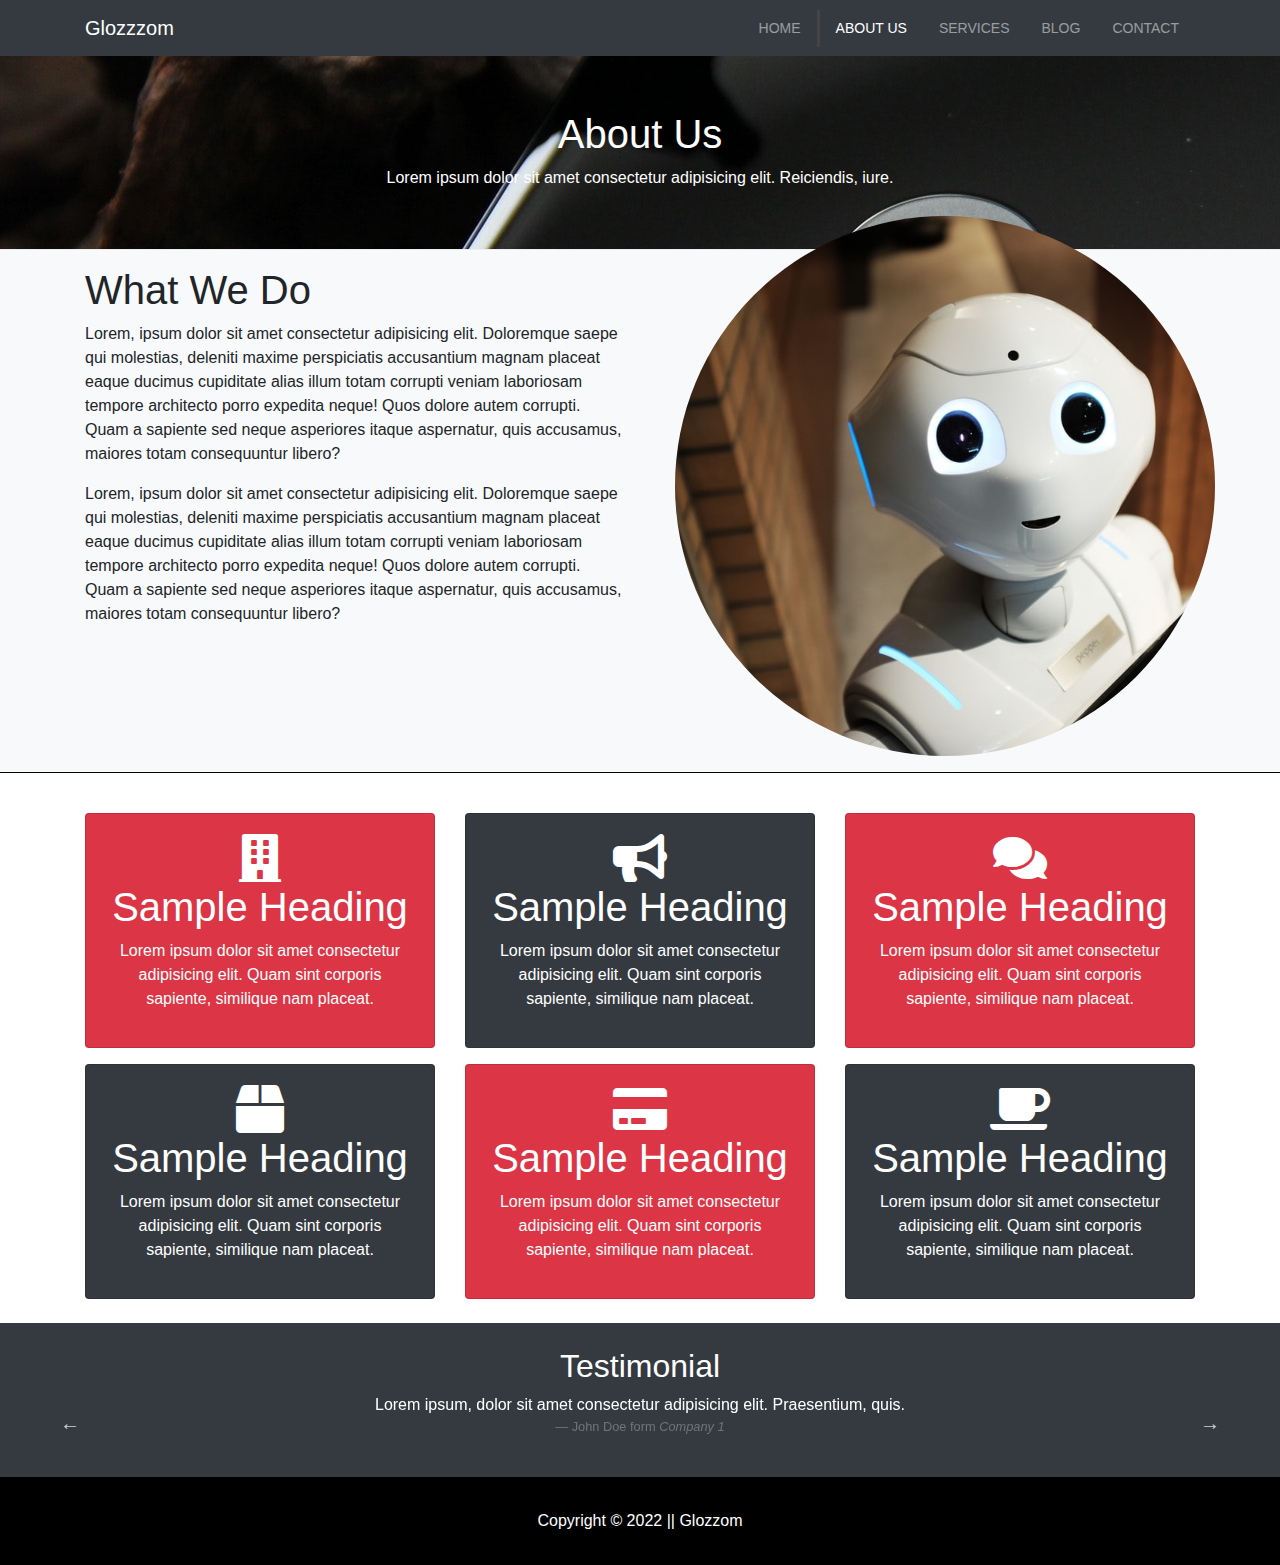
==== about.html @ eeb37623 "first commit" ====
<!DOCTYPE html>
<html lang="en">

<head>
  <meta charset="UTF-8">
  <meta name="viewport" content="width=device-width, initial-scale=1.0">
  <meta http-equiv="X-UA-Compatible" content="ie=edge">
  
<!-- all google fonts start here -->


<!-- all google fonts end here -->

<!-- all css start here -->
  <link rel="stylesheet" href="css/bootstrap.min.css">
  <link rel="stylesheet" href="css/slick.css">
  <link rel="stylesheet" href="css/slick-theme.css">
  <link rel="stylesheet" href="css/all.min.css">
  <link rel="stylesheet" href="css/style.css">
  <!-- all css end here -->
  <title>Glozzom</title>
</head>

<body data-spy="scroll" id="home" data-target="#main-nav">
  <nav class="navbar navbar-expand-sm bg-dark navbar-dark fixed-top" id="main-nav">
    <div class="container">
      <a href="index.html" class="navbar-brand">Glozzzom</a>

    <button class="navbar-toggler" data-toggle="collapse" data-target="#navbarCollapse">
      <i class="fas fa-bars"></i>
    </button>

    <div class="collapse navbar-collapse" id="navbarCollapse">
      <ul class="navbar-nav ml-auto">
        <li class="nav-item">
          <a href="index.html" class="nav-link">Home</a>
        </li>
 
        <li class="nav-item active">
          <a href="about.html" class="nav-link">About Us</a>
        </li>
 
        <li class="nav-item">
          <a href="services.html" class="nav-link">Services</a>
        </li>
 
        <li class="nav-item">
          <a href="blog.html" class="nav-link">Blog</a>
        </li>
        <li class="nav-item">
          <a href="contact.html" class="nav-link">Contact</a>
        </li>
      </ul>
    </div>
    </div>
  </nav>

<!-- nav section end here -->

<!-- page header section start here -->
<section id="page_header" >
    <div class="container">
        <div class="row">
            <div class="col-md-6 m-auto text-center text-white">
                <h1>About Us</h1>
                <p>Lorem ipsum dolor sit amet consectetur adipisicing elit. Reiciendis, iure.</p>
            </div>
        </div>
    </div>
</section>
<!-- page header section start here -->

<!-- about section start here -->
<section id="about" class="py-3 bg-light">
    <div class="container">
        <div class="row">
            <div class="col-md-6">
                <h1>What We Do</h1>
                <p>Lorem, ipsum dolor sit amet consectetur adipisicing elit. Doloremque saepe qui molestias, deleniti maxime perspiciatis accusantium magnam placeat eaque ducimus cupiditate alias illum totam corrupti veniam laboriosam tempore architecto porro expedita neque! Quos dolore autem corrupti. Quam a sapiente sed neque asperiores itaque aspernatur, quis accusamus, maiores totam consequuntur libero?</p>
            
                <p>Lorem, ipsum dolor sit amet consectetur adipisicing elit. Doloremque saepe qui molestias, deleniti maxime perspiciatis accusantium magnam placeat eaque ducimus cupiditate alias illum totam corrupti veniam laboriosam tempore architecto porro expedita neque! Quos dolore autem corrupti. Quam a sapiente sed neque asperiores itaque aspernatur, quis accusamus, maiores totam consequuntur libero?</p>
            </div>
            <div class="col-md-6">
                <img src="img/source.unsplash.jpg" alt="" class="img-fluid d-none d-md-block rounded-circle about_img">
            </div>
        </div>
    </div>
</section>

<!-- about section start here -->

<!-- icon boxes section start here  -->
<section id="icon_boxes" class="py-4">
    <div class="container">
        <div class="row mt-3">
            <div class="col-md-4">
                <div class="card bg-danger text-center text-white mb-resp">
                    <div class="card-body">
                        <i class="fas fa-building fa-3x"></i>
                        <h1>Sample Heading</h1>
                        <p>Lorem ipsum dolor sit amet consectetur adipisicing elit. Quam sint corporis sapiente, similique nam placeat.</p>
                    </div>
                </div>
            </div>
        
            <div class="col-md-4">
                <div class="card bg-dark text-center text-white mb-resp">
                    <div class="card-body">
                        <i class="fas fa-bullhorn fa-3x"></i>
                        <h1>Sample Heading</h1>
                        <p>Lorem ipsum dolor sit amet consectetur adipisicing elit. Quam sint corporis sapiente, similique nam placeat.</p>
                    </div>
                </div>
            </div>
        
            <div class="col-md-4">
                <div class="card bg-danger text-center text-white">
                    <div class="card-body">
                        <i class="fas fa-comments fa-3x"></i>
                        <h1>Sample Heading</h1>
                        <p>Lorem ipsum dolor sit amet consectetur adipisicing elit. Quam sint corporis sapiente, similique nam placeat.</p>
                    </div>
                </div>
            </div>
        </div>
    
        <div class="row mt-3">
            <div class="col-md-4">
                <div class="card bg-dark text-center text-white mb-resp">
                    <div class="card-body">
                        <i class="fas fa-box fa-3x"></i>
                        <h1>Sample Heading</h1>
                        <p>Lorem ipsum dolor sit amet consectetur adipisicing elit. Quam sint corporis sapiente, similique nam placeat.</p>
                    </div>
                </div>
            </div>
        
            <div class="col-md-4">
                <div class="card bg-danger text-center text-white mb-resp">
                    <div class="card-body">
                        <i class="fas fa-credit-card fa-3x"></i>
                        <h1>Sample Heading</h1>
                        <p>Lorem ipsum dolor sit amet consectetur adipisicing elit. Quam sint corporis sapiente, similique nam placeat.</p>
                    </div>
                </div>
            </div>
        
            <div class="col-md-4">
                <div class="card bg-dark text-center text-white">
                    <div class="card-body">
                        <i class="fas fa-coffee fa-3x"></i>
                        <h1>Sample Heading</h1>
                        <p>Lorem ipsum dolor sit amet consectetur adipisicing elit. Quam sint corporis sapiente, similique nam placeat.</p>
                    </div>
                </div>
            </div>
        </div>
    </div>
</section>
<!-- icon boxes section end here  -->


<!-- testimonial slidersection start here  -->
<section id="testimonial" class="p-4 bg-dark text-white">
    <div class="container">
        <h2 class="text-center">Testimonial</h2>
        <div class="row text-center">
            <div class="col">
                <div class="slider">
                    <div>
                        <blockquote class="blockqoute">
                            <p class="mb-0">Lorem ipsum, dolor sit amet consectetur adipisicing elit. Praesentium, quis.</p>
                            <footer class="blockquote-footer">John Doe form
                                <cite>Company 1</cite>
                            </footer>
                        </blockquote>
                    </div>
                
                    <div>
                        <blockquote class="blockqoute">
                            <p class="mb-0">Lorem ipsum, dolor sit amet consectetur adipisicing elit. Praesentium, quis.</p>
                            <footer class="blockquote-footer">John Doe form
                                <cite>Company 1</cite>
                            </footer>
                        </blockquote>
                    </div>
                
                    <div>
                        <blockquote class="blockqoute">
                            <p class="mb-0">Lorem ipsum, dolor sit amet consectetur adipisicing elit. Praesentium, quis.</p>
                            <footer class="blockquote-footer">John Doe form
                                <cite>Company 1</cite>
                            </footer>
                        </blockquote>
                    </div>
                </div>
            </div>
        </div>
    </div>
</section>
<!-- testimonial slider section end here  -->



<!-- icon boxes section start here  -->
<!-- icon boxes section end here  -->

<!-- footer section start here -->

<footer id="main-footer" class="text-center text-white pt-3">
  <div class="container">
    <div class="row">
      <div class="col text-center py-3">
        <p>Copyright &copy; 2022  ||  Glozzom</p>
      </div>
    </div>
  </div>
</footer>
<!-- footer end here -->


  <!-- all js start here -->
  <script src="js/jquery-1.12.4.min.js"></script>
  <script src="js/slick.min.js"></script>
  <script src="js/bootstrap.bundle.min.js"></script>
  <script src="js/custom.js"></script>
  <!-- all js end here -->


  <script>
    $('.slider').slick({
      slidesToShow: 1,
      slidesToScroll: 1,
      autoplay: true,
      autoplaySpeed: 3000,
    });
  </script>
</body>

</html>
---- css/style.css ----
.navbar .nav-link {
  padding-left: 16px !important;
  padding-right: 16px !important;
  font-size: 14px;
  text-transform: uppercase;
}

.navbar .active {
  border-left: 3px solid #444;
}

.carousel-item {
  height: 450px;
}

.carousel-img-1 {
  background: url(../img/image1.jpg);
  background-repeat: no-repeat;
  background-size: cover;
}
.carousel-img-2 {
  background: url(../img/image2.jpg);
  background-repeat: no-repeat;
  background-size: cover;
}

.carousel-img-3 {
  background: url(../img/image3.jpg);
  background-repeat: no-repeat;
  background-size: cover;
}



#home_heading {
  position: relative;
  min-height: 200px;
  background: url(../img/lights.jpg);
  background-repeat: no-repeat;
  background-attachment: fixed;
  text-align: center;
  color: #fff;
}

#home_heading .dark-overlay {
  position: absolute;
  top: 0;
  left: 0;
  width: 100%;
  height: 100%;
  background: rgba(0, 0, 0, 0.7);
}



#video-play {
  position: relative;
  min-height: 200px;
  background: url(../img/media.jpg);
  background-position: 0 -300px;
  background-repeat: no-repeat;
  background-attachment: fixed;
  text-align: center;
  color: #fff;
}

#video-play .dark-overlay {
  position: absolute;
  top: 0;
  left: 0;
  width: 100%;
  height: 100%;
  background: rgba(0, 0, 0, 0.7);
}

#video-play a {
  color: #fff;
}


#main-footer {
  background: #000;
}




/* about css */
#page_header {
  background: url(../img/image1.jpg);
  background-position: 0 -360px;
  height: 250px;
  background-repeat: no-repeat;
  background-attachment: fixed;
  padding-top: 110px;
  border-bottom: 1px solid #eee;
}

#about {
  border-bottom: 1px solid #000;
}
.about_img {
  margin: -50px 0px 0px 20px;
}


/* services css  */

#service_plan .fas {
  
  margin-right: 5px;
}


#faq .card {
  border:#444;
  background: #333;
}

#faq a {
  text-decoration: none;
  color: #fff;
}



/* contact  */
#staff .fab {
  padding: 5px;
  border-radius: 50%;
  background: #fff;
  transition: all 0.4s ease-in-out;

}
#staff .fab:hover {
  border-radius: 50%;
  background: #000;
  color: #fff;
  transform: scale(1.8);
}

/* responsive */

@media (max-width:768px) {
  .mb-resp {
    margin-bottom: 15px;
  }

  #home_heading h1 {
    font-size: 30px;
    padding-top: 30px;
  }

  #newsletter h1 {
    font-size: 25px;
    padding-bottom: 10px;

  }
  #newsletter p {
    font-size: 14px;
    
  }

  #faq h1 {
    font-size: 25px;
  }
  #faq a {
    font-size: 16px;
  }
  #faq .card-body {
    font-size: 12px;
  }
}
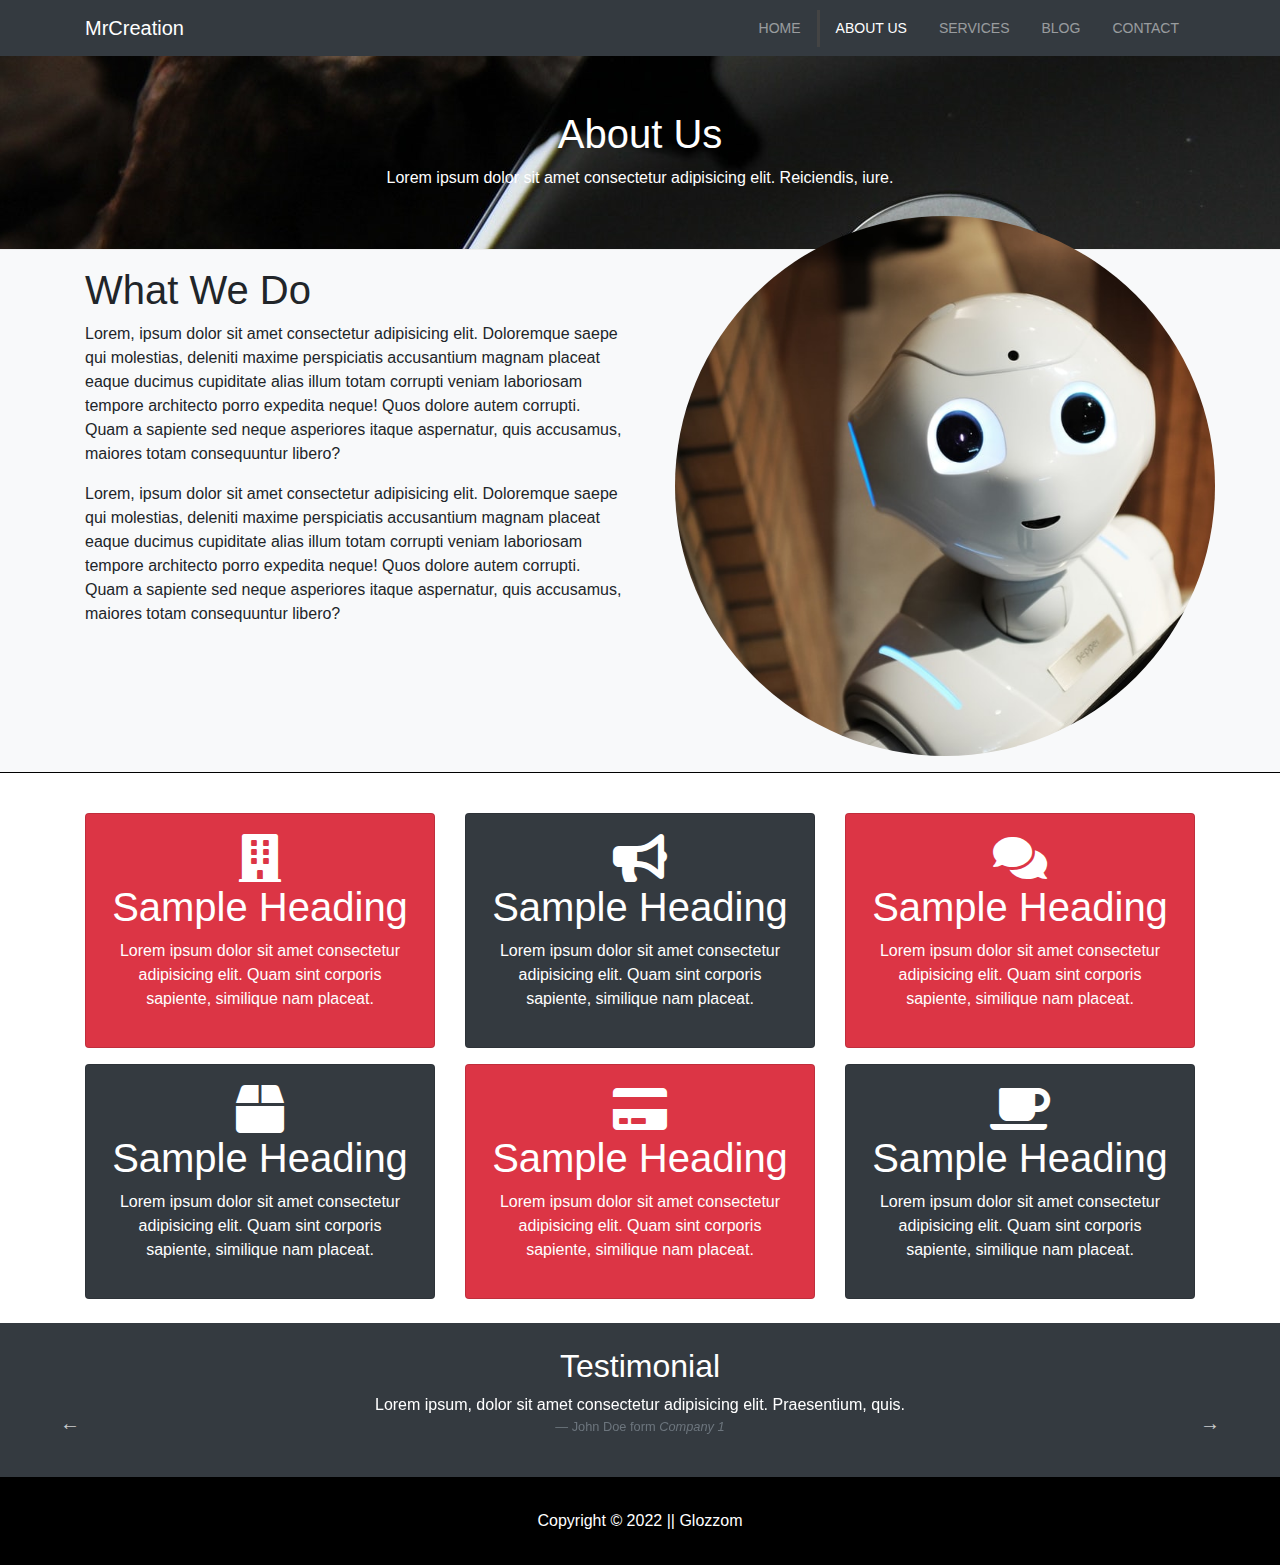
==== commit c00a15e0: "correction" ====
--- a/about.html
+++ b/about.html
@@ -18,13 +18,13 @@
   <link rel="stylesheet" href="css/all.min.css">
   <link rel="stylesheet" href="css/style.css">
   <!-- all css end here -->
-  <title>Glozzom</title>
+  <title>Mr Creation</title>
 </head>
 
 <body data-spy="scroll" id="home" data-target="#main-nav">
   <nav class="navbar navbar-expand-sm bg-dark navbar-dark fixed-top" id="main-nav">
     <div class="container">
-      <a href="index.html" class="navbar-brand">Glozzzom</a>
+      <a href="index.html" class="navbar-brand">MrCreation</a>
 
     <button class="navbar-toggler" data-toggle="collapse" data-target="#navbarCollapse">
       <i class="fas fa-bars"></i>
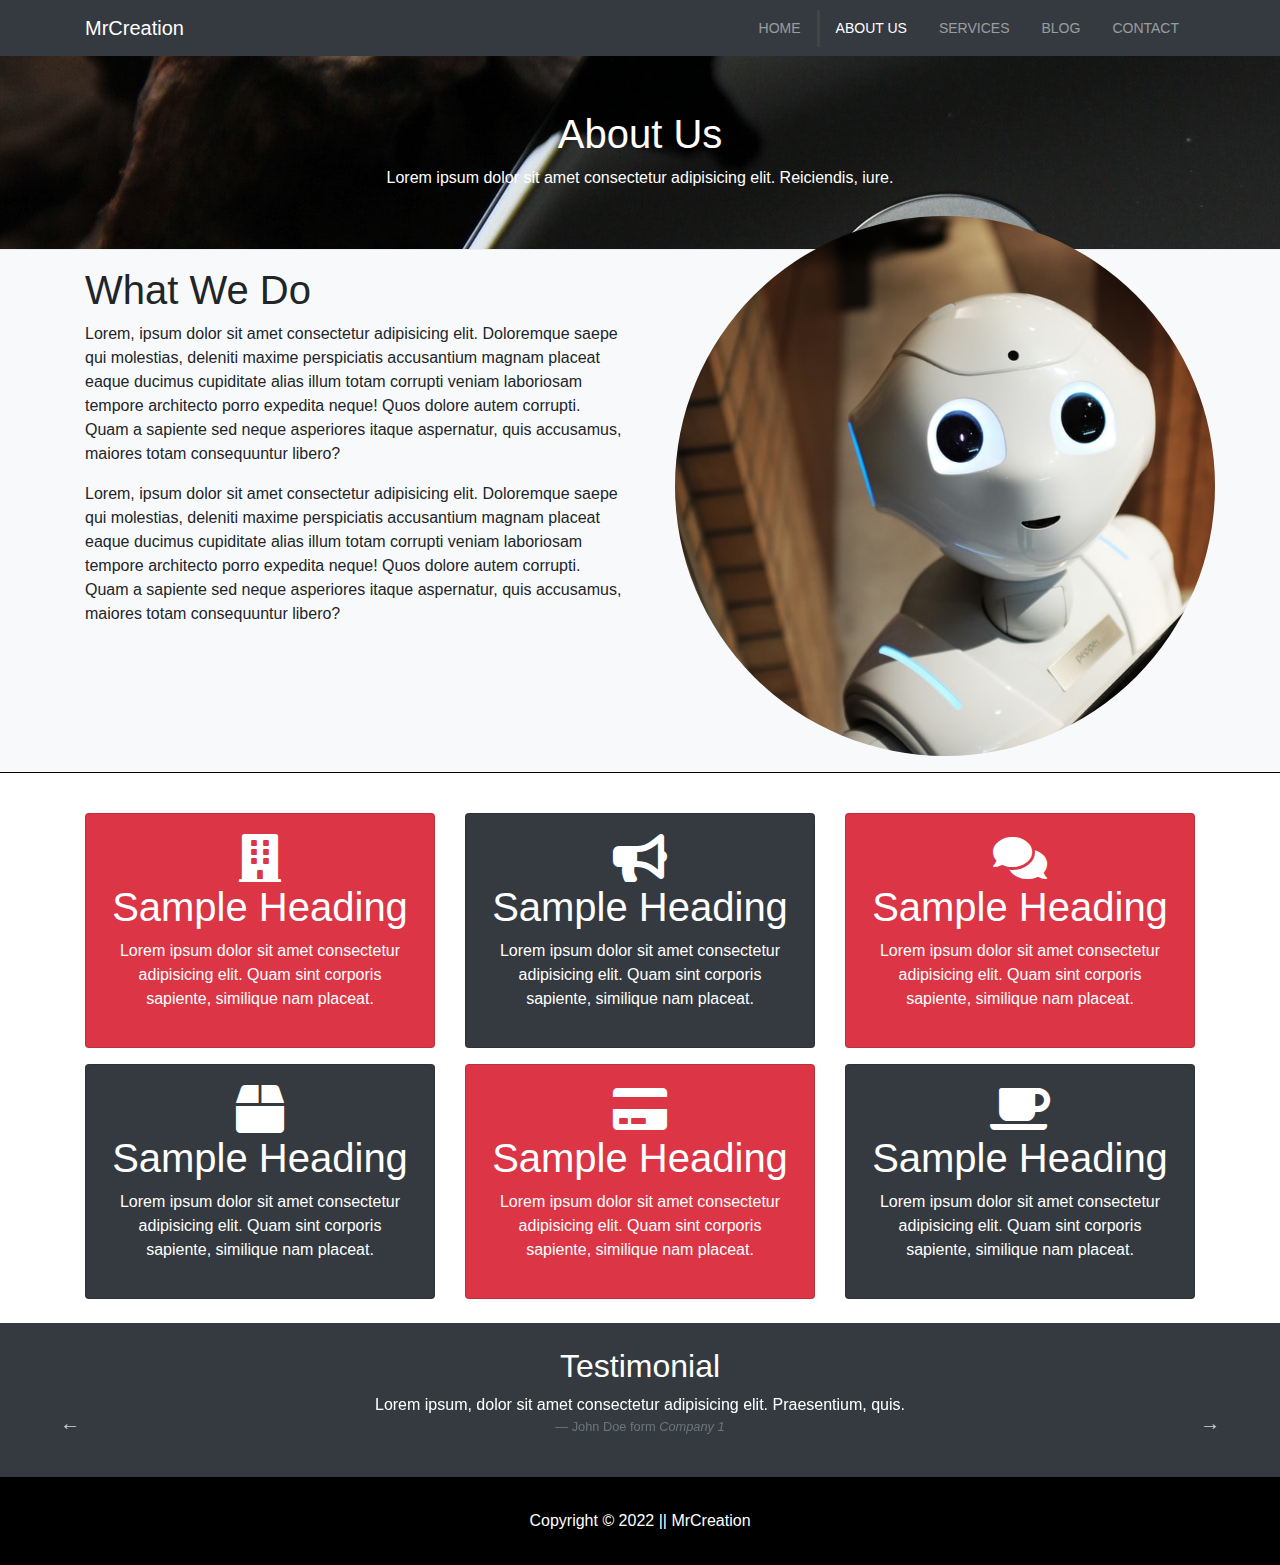
==== commit d0d945e0: "changes footer copyright" ====
--- a/about.html
+++ b/about.html
@@ -211,7 +211,7 @@
   <div class="container">
     <div class="row">
       <div class="col text-center py-3">
-        <p>Copyright &copy; 2022  ||  Glozzom</p>
+        <p>Copyright &copy; 2022  ||  MrCreation</p>
       </div>
     </div>
   </div>
